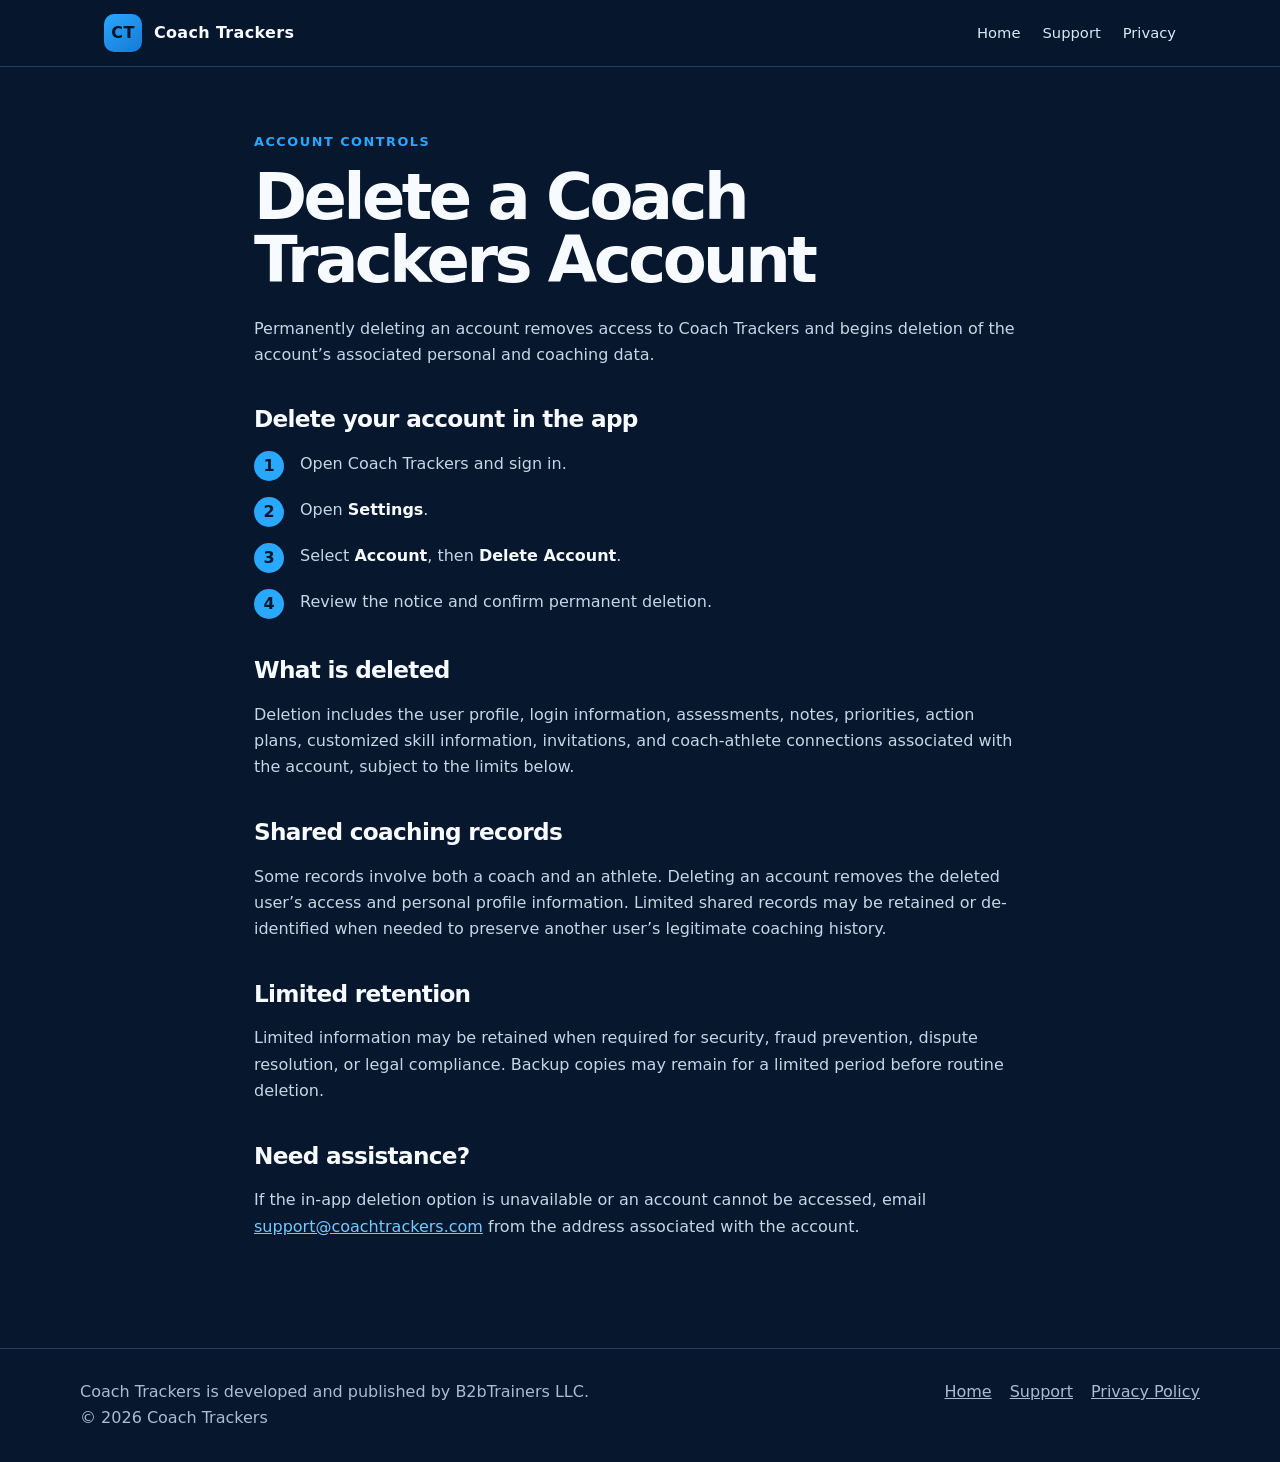
==== account-deletion.html @ b66e5bc7 "Add Coach Trackers website" ====
<!doctype html><html lang="en"><head><meta charset="utf-8"><meta name="viewport" content="width=device-width,initial-scale=1"><title>Account Deletion | Coach Trackers</title><meta name="description" content="How to permanently delete a Coach Trackers account and associated data."><link rel="stylesheet" href="styles.css"></head><body>
<header><nav class="nav" aria-label="Primary"><a class="brand" href="index.html"><span class="mark">CT</span><span>Coach Trackers</span></a><div class="links"><a href="index.html">Home</a><a href="support.html">Support</a><a href="privacy.html">Privacy</a></div></nav></header>
<main class="legal"><div class="eyebrow">Account controls</div><h1>Delete a Coach Trackers Account</h1><p>Permanently deleting an account removes access to Coach Trackers and begins deletion of the account’s associated personal and coaching data.</p>
<h2>Delete your account in the app</h2><ol class="steps"><li><span>Open Coach Trackers and sign in.</span></li><li><span>Open <strong>Settings</strong>.</span></li><li><span>Select <strong>Account</strong>, then <strong>Delete Account</strong>.</span></li><li><span>Review the notice and confirm permanent deletion.</span></li></ol>
<h2>What is deleted</h2><p>Deletion includes the user profile, login information, assessments, notes, priorities, action plans, customized skill information, invitations, and coach-athlete connections associated with the account, subject to the limits below.</p>
<h2>Shared coaching records</h2><p>Some records involve both a coach and an athlete. Deleting an account removes the deleted user’s access and personal profile information. Limited shared records may be retained or de-identified when needed to preserve another user’s legitimate coaching history.</p>
<h2>Limited retention</h2><p>Limited information may be retained when required for security, fraud prevention, dispute resolution, or legal compliance. Backup copies may remain for a limited period before routine deletion.</p>
<h2>Need assistance?</h2><p>If the in-app deletion option is unavailable or an account cannot be accessed, email <a href="mailto:support@coachtrackers.com">support@coachtrackers.com</a> from the address associated with the account.</p>
</main><footer><div class="footer"><span>Coach Trackers is developed and published by B2bTrainers LLC.<br>© 2026 Coach Trackers</span><nav><a href="index.html">Home</a><a href="support.html">Support</a><a href="privacy.html">Privacy Policy</a></nav></div></footer></body></html>
---- styles.css ----
:root{--navy:#07172d;--navy2:#0b2342;--blue:#29a8ff;--blue2:#1679d5;--white:#f7fbff;--muted:#a8bdd2;--line:#24405f;--card:#0d2949;--max:1120px}
*{box-sizing:border-box}html{scroll-behavior:smooth}body{margin:0;background:var(--navy);color:var(--white);font:16px/1.65 Inter,ui-sans-serif,system-ui,-apple-system,BlinkMacSystemFont,"Segoe UI",sans-serif}a{color:inherit}header{position:sticky;top:0;z-index:10;background:rgba(7,23,45,.94);backdrop-filter:blur(12px);border-bottom:1px solid var(--line)}.nav{max-width:var(--max);margin:auto;padding:14px 24px;display:flex;align-items:center;justify-content:space-between;gap:24px}.brand{display:flex;align-items:center;gap:12px;text-decoration:none;font-weight:800;letter-spacing:.02em}.mark{width:38px;height:38px;display:grid;place-items:center;border-radius:10px;background:linear-gradient(145deg,var(--blue),var(--blue2));font-weight:900;color:#031427}.links{display:flex;align-items:center;gap:22px}.links a{text-decoration:none;color:#d9e8f6;font-size:.92rem}.links a:hover,.links a:focus-visible{color:var(--blue)}main{min-height:70vh}.hero{max-width:var(--max);margin:auto;padding:88px 24px 72px;display:grid;grid-template-columns:1.25fr .75fr;gap:56px;align-items:center}.eyebrow{color:var(--blue);font-weight:750;letter-spacing:.12em;text-transform:uppercase;font-size:.8rem}h1{font-size:clamp(2.6rem,6vw,5.4rem);line-height:.98;letter-spacing:-.055em;margin:14px 0 24px;max-width:820px}h2{font-size:clamp(1.65rem,3vw,2.4rem);line-height:1.15;letter-spacing:-.03em;margin:0 0 18px}h3{font-size:1.12rem;margin:0 0 8px}p{margin:0 0 20px}.lead{font-size:clamp(1.08rem,2vw,1.32rem);color:#c2d5e8;max-width:680px}.actions{display:flex;flex-wrap:wrap;gap:12px;margin-top:32px}.button{display:inline-flex;align-items:center;justify-content:center;min-height:48px;padding:0 20px;border-radius:10px;text-decoration:none;font-weight:750;background:var(--blue);color:#04172c}.button.secondary{background:transparent;color:var(--white);border:1px solid #41617f}.signal{border:1px solid var(--line);border-radius:24px;background:linear-gradient(155deg,#10355d,#081d37);padding:30px;box-shadow:0 24px 80px rgba(0,0,0,.24)}.signal ol{list-style:none;margin:20px 0 0;padding:0;display:grid;gap:12px}.signal li{display:flex;align-items:center;gap:14px;padding:11px 0;border-bottom:1px solid rgba(255,255,255,.08)}.signal li:last-child{border:0}.num{color:var(--blue);font-weight:800}.section{padding:72px 24px}.section.alt{background:#091d36}.wrap{max-width:var(--max);margin:auto}.intro{max-width:720px;color:var(--muted)}.cards{display:grid;grid-template-columns:repeat(3,1fr);gap:18px;margin-top:30px}.card{border:1px solid var(--line);background:var(--card);padding:26px;border-radius:16px}.card p{color:var(--muted);margin:0}.sports{display:grid;grid-template-columns:repeat(3,1fr);gap:14px;margin-top:28px}.sport{padding:22px;border-left:3px solid var(--blue);background:#0b2544}.sport small{display:block;color:var(--muted);margin-top:5px}.legal{max-width:820px;margin:auto;padding:64px 24px 88px}.legal h1{font-size:clamp(2.35rem,5vw,4rem)}.legal h2{font-size:1.45rem;margin-top:38px}.legal p,.legal li{color:#c5d6e7}.legal strong{color:var(--white)}.legal a{color:#75c9ff}.meta{color:var(--muted);margin-bottom:36px}.callout{border:1px solid #2f5b82;background:#0b2b4d;padding:22px;border-radius:14px;margin:26px 0}.steps{counter-reset:item;padding:0;list-style:none}.steps li{counter-increment:item;display:grid;grid-template-columns:34px 1fr;gap:12px;margin:16px 0}.steps li:before{content:counter(item);width:30px;height:30px;border-radius:50%;display:grid;place-items:center;background:var(--blue);color:#04172c;font-weight:900}footer{border-top:1px solid var(--line);padding:30px 24px;color:var(--muted)}.footer{max-width:var(--max);margin:auto;display:flex;justify-content:space-between;gap:22px;flex-wrap:wrap}.footer nav{display:flex;gap:18px;flex-wrap:wrap}.footer a:hover{color:var(--white)}
@media(max-width:760px){.links{display:none}.hero{grid-template-columns:1fr;padding-top:58px}.cards,.sports{grid-template-columns:1fr}.signal{padding:23px}.section{padding:54px 20px}.legal{padding:48px 20px 72px}h1{letter-spacing:-.04em}}
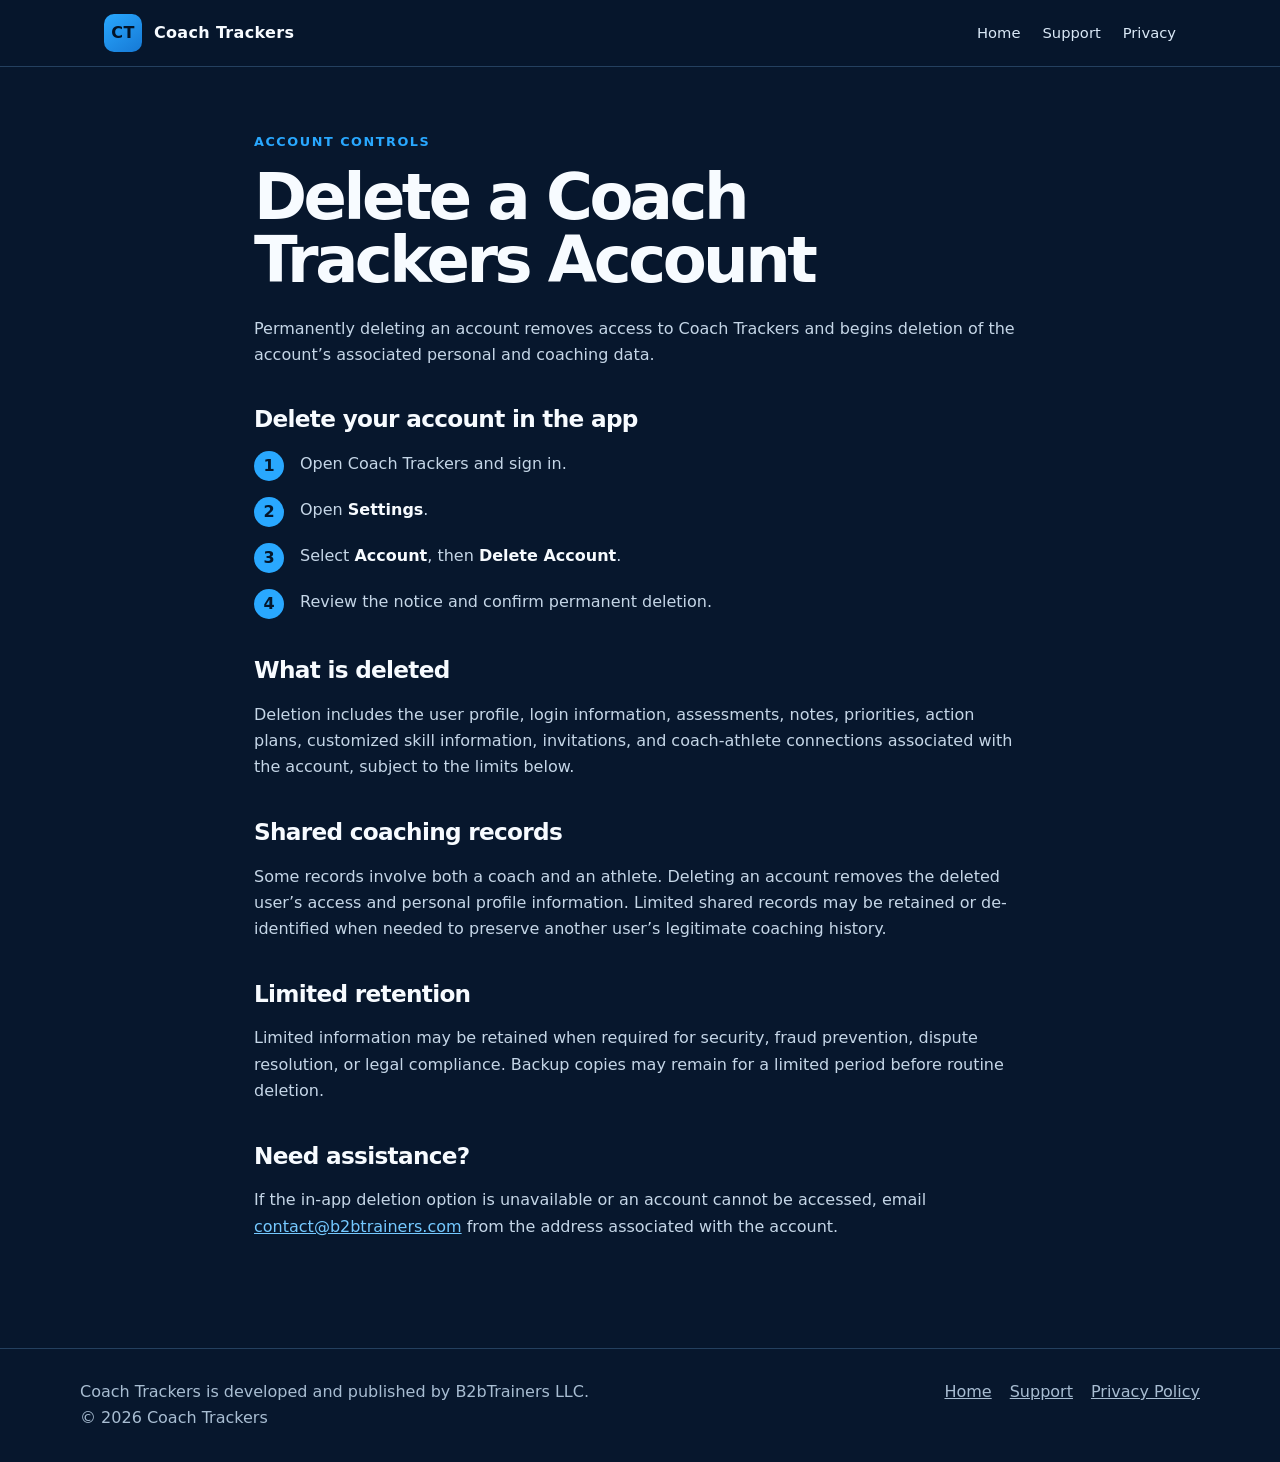
==== commit 0436e901: "Update support email for account deletion assistance" ====
--- a/account-deletion.html
+++ b/account-deletion.html
@@ -5,5 +5,5 @@
 <h2>What is deleted</h2><p>Deletion includes the user profile, login information, assessments, notes, priorities, action plans, customized skill information, invitations, and coach-athlete connections associated with the account, subject to the limits below.</p>
 <h2>Shared coaching records</h2><p>Some records involve both a coach and an athlete. Deleting an account removes the deleted user’s access and personal profile information. Limited shared records may be retained or de-identified when needed to preserve another user’s legitimate coaching history.</p>
 <h2>Limited retention</h2><p>Limited information may be retained when required for security, fraud prevention, dispute resolution, or legal compliance. Backup copies may remain for a limited period before routine deletion.</p>
-<h2>Need assistance?</h2><p>If the in-app deletion option is unavailable or an account cannot be accessed, email <a href="mailto:support@coachtrackers.com">support@coachtrackers.com</a> from the address associated with the account.</p>
+<h2>Need assistance?</h2><p>If the in-app deletion option is unavailable or an account cannot be accessed, email <a href="mailto:contact@b2btrainers.com">contact@b2btrainers.com</a> from the address associated with the account.</p>
 </main><footer><div class="footer"><span>Coach Trackers is developed and published by B2bTrainers LLC.<br>© 2026 Coach Trackers</span><nav><a href="index.html">Home</a><a href="support.html">Support</a><a href="privacy.html">Privacy Policy</a></nav></div></footer></body></html>
